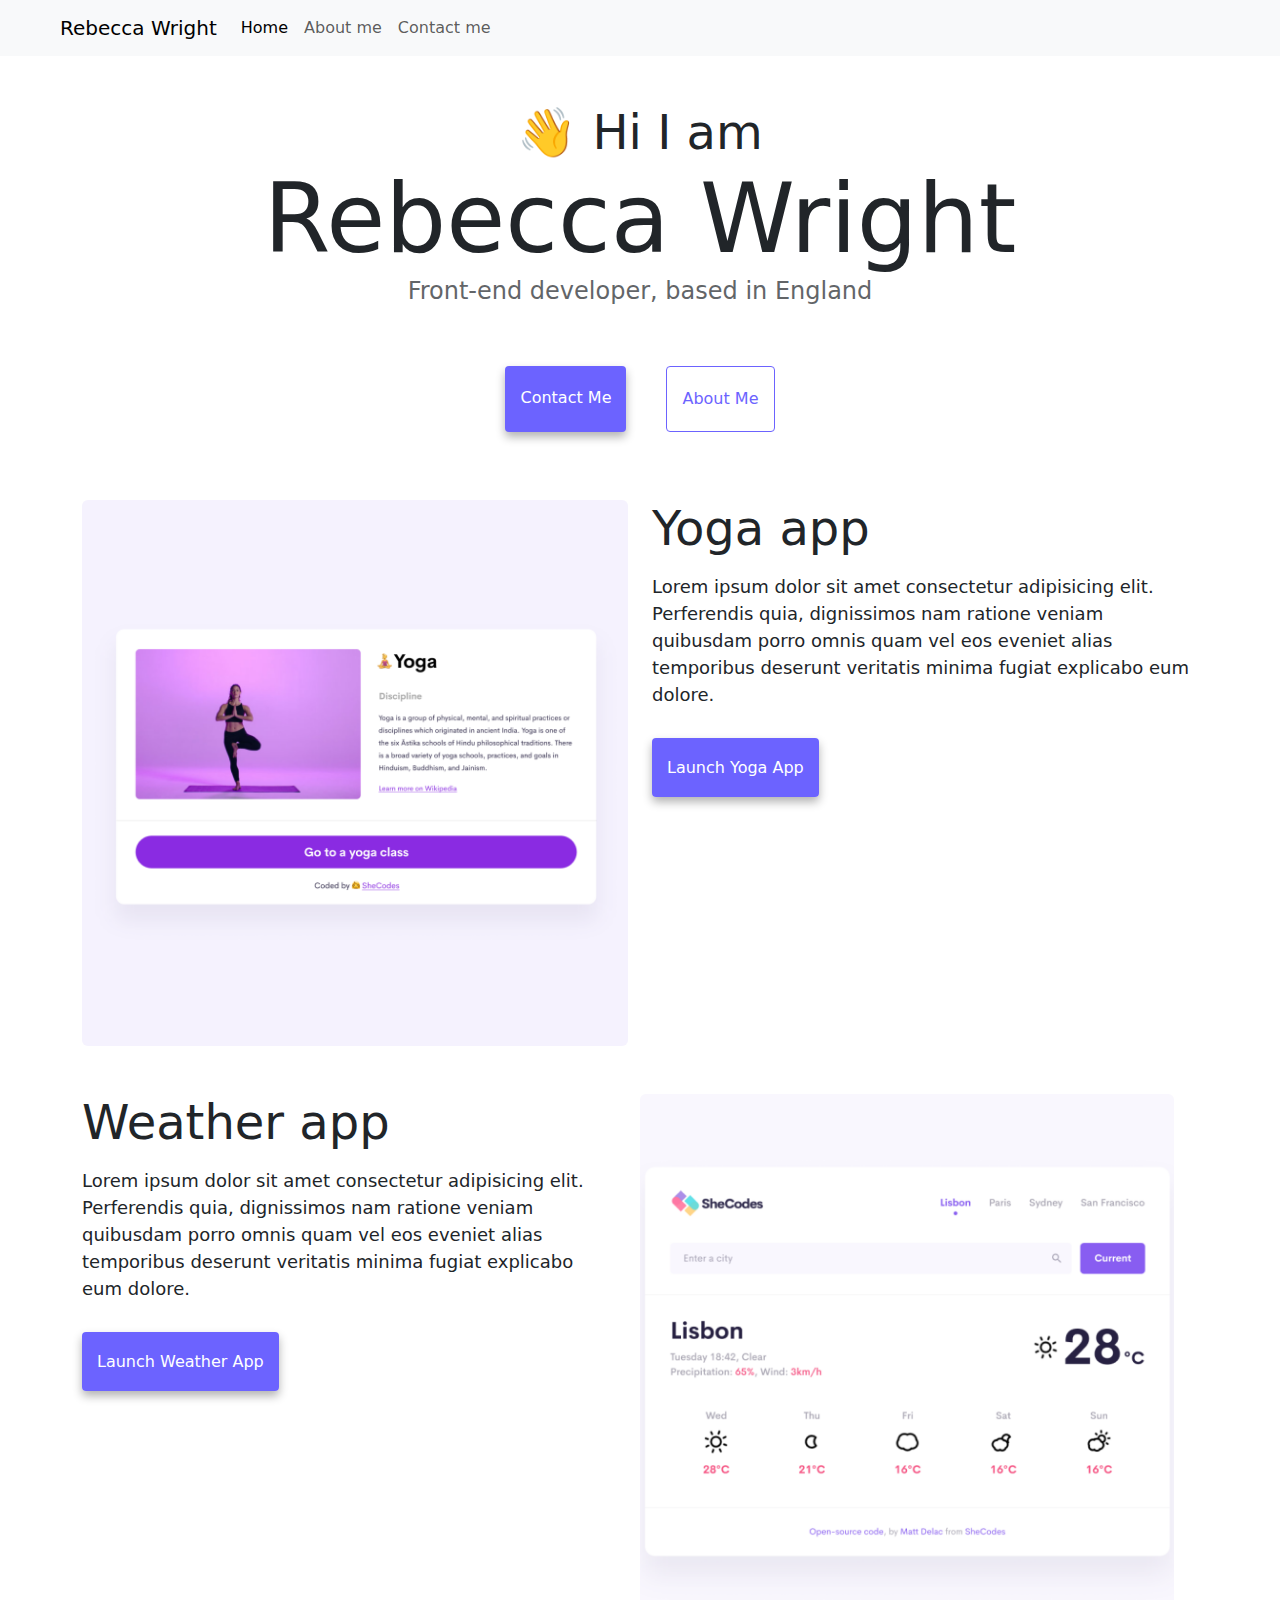
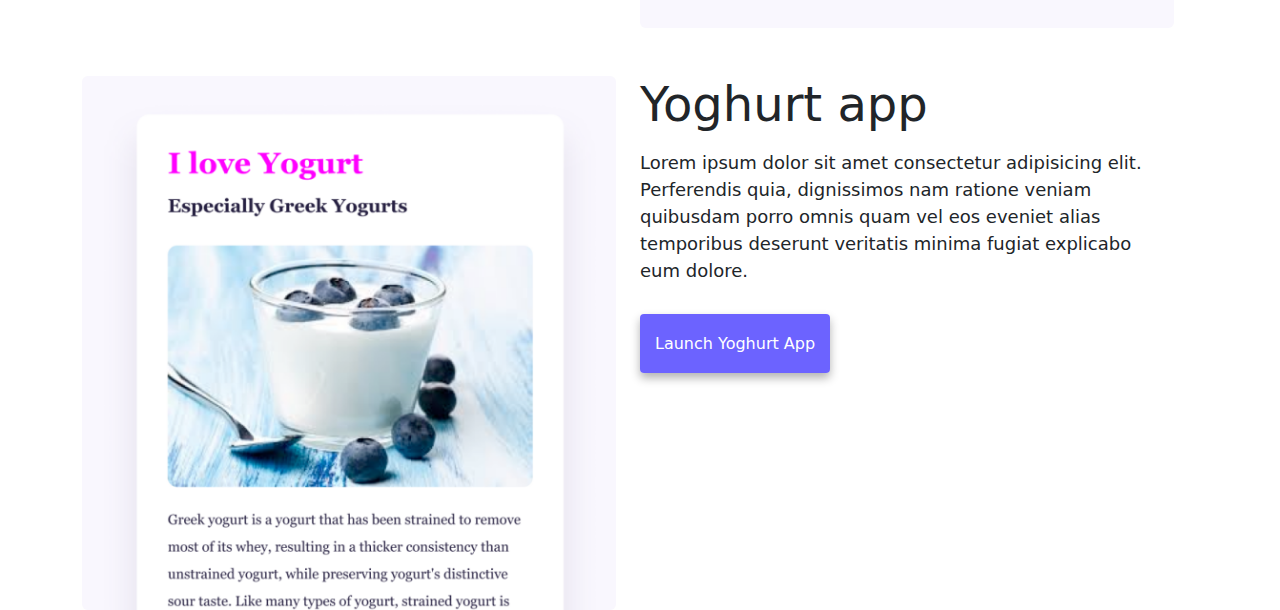
==== index.html @ efcf692b "Imported CodeSandbox File" ====
<!DOCTYPE html>
<html lang="en">
  <head>
    <meta charset="UTF-8" />
    <meta http-equiv="X-UA-Compatible" content="IE=edge" />
    <meta name="viewport" content="width=device-width, initial-scale=1.0" />
    <title>Rebecca Wright</title>
    <link
      href="https://cdn.jsdelivr.net/npm/bootstrap@5.3.3/dist/css/bootstrap.min.css"
      rel="stylesheet"
      integrity="sha384-QWTKZyjpPEjISv5WaRU9OFeRpok6YctnYmDr5pNlyT2bRjXh0JMhjY6hW+ALEwIH"
      crossorigin="anonymous"
    />
    <link rel="stylesheet" href="style.css" />
  </head>
  <body>
    <nav class="navbar sticky-top navbar-expand-lg bg-body-tertiary w-100%" fixed-top>
      <div class="container-fluid">
        <a class="navbar-brand ms-5" href="index.html">Rebecca Wright</a>
        <button
          class="navbar-toggler"
          type="button"
          data-bs-toggle="collapse"
          data-bs-target="#navbarNav"
          aria-controls="navbarNav"
          aria-expanded="false"
          aria-label="Toggle navigation"
        >
          <span class="navbar-toggler-icon"></span>
        </button>
        <div class="collapse navbar-collapse" id="navbarNav">
          <ul class="navbar-nav">
            <li class="nav-item">
              <a class="nav-link active" aria-current="page" href="index.html"
                >Home</a
              >
            </li>
            <li class="nav-item">
              <a class="nav-link" href="about.html">About me</a>
            </li>
            <li class="nav-item">
              <a class="nav-link" href="about.html#contact">Contact me</a>
            </li>
          </ul>
        </div>
      </div>
    </nav>
    <br />
    <br />
    <h2>👋 Hi I am</h2>
    <h1>Rebecca Wright</h1>
    <h3>Front-end developer, based in England</h3>
    <div class="navigation-links">
      <a href="about.html#contact" class="primary-link">Contact me</a>
      <a href="about.html" class="about-link">About me</a>
    </div>

    <div class="container">
      <div class="row mt-5">
        <div class="col-md-6">
          <img src="images/yoga.png" class="img-fluid rounded" />
        </div>
        <div class="col-md-6">
          <h2 class="mb-3">Yoga app</h2>
          <p>
            Lorem ipsum dolor sit amet consectetur adipisicing elit. Perferendis
            quia, dignissimos nam ratione veniam quibusdam porro omnis quam vel
            eos eveniet alias temporibus deserunt veritatis minima fugiat
            explicabo eum dolore.
          </p>
          <div class="mt-5">
            <a href="#" class="primary-link"> Launch Yoga App </a>
          </div>
        </div>

        <div class="row mt-5">
          <div class="col-md-6">
          <h2 class="mb-3">Weather app</h2>
          <p>
            Lorem ipsum dolor sit amet consectetur adipisicing elit. Perferendis
            quia, dignissimos nam ratione veniam quibusdam porro omnis quam vel
            eos eveniet alias temporibus deserunt veritatis minima fugiat
            explicabo eum dolore.
          </p>
          <div class="mb-5 mt-5">
            <a href="#" class="primary-link"> Launch Weather App </a>
          </div>
        </div>
        <div class="col-md-6">
          <img src="images/weather.png" class="img-fluid rounded" />
        </div>
      </div>



      <div class="row mt-5">
        <div class="col-md-6">
          <img src="images/yogurt.png" class="img-fluid rounded" />
        </div>
        <div class="col-md-6">
          <h2 class="mb-3">Yoghurt app</h2>
          <p>
            Lorem ipsum dolor sit amet consectetur adipisicing elit. Perferendis
            quia, dignissimos nam ratione veniam quibusdam porro omnis quam vel
            eos eveniet alias temporibus deserunt veritatis minima fugiat
            explicabo eum dolore.
          </p>
          <div class="mt-5">
            <a href="#" class="primary-link"> Launch Yoghurt App </a>
          </div>
        </div>


    </div>
    <script
      src="https://cdn.jsdelivr.net/npm/bootstrap@5.3.3/dist/js/bootstrap.bundle.min.js"
      integrity="sha384-YvpcrYf0tY3lHB60NNkmXc5s9fDVZLESaAA55NDzOxhy9GkcIdslK1eN7N6jIeHz"
      crossorigin="anonymous"
    ></script>
  </body>
</html>
---- style.css ----
:root {
  --primary-color: #6c63ff;
  --secondary-color: #f5f2fe;
  --box-shadow: 0 5px 10px rgba(0, 0, 0, 0.3);
}

body {
  margin: 0 auto;
  max-width: 100%;
}

h1,
h2,
h3 {
  text-align: center;
  margin: 0;
}

h1 {
  font-size: 96px;
}

h2 {
  font-size: 48px;
}

h3 {
  font-size: 24px;
  opacity: 0.7;
}

p {
  border-radius: 4px;
  font-size: 18px;
  line-height: 1.5;
}

.navigation-links {
  display: flex;
  margin-top: 40px;
  justify-content: center;
}

.navigation-links a {
  margin: 20px;
  border-radius: 4px;
  padding: 20px 15px;
  text-decoration: none;
  text-transform: capitalize;
}

.about-link {
  color: var(--primary-color);
  border: 1px solid var(--primary-color);
}

.homepage-link {
  color: var(--primary-color);
  text-align: center;
  display: block;
}

.about-paragraphs {
  display: flex;
  margin: 30px 0;
}

.about-paragraphs p {
  margin: 10px;
  text-align: center;
}

.email-link {
  display: flex;
  justify-content: center;
  color: var(--primary-color);
  font-size: 28px;
  text-decoration: none;
}

.email-link:hover {
  text-decoration: underline;
}

.img-fluid {
  max-width: 100%;
  height: auto;
}
.primary-link {
  border-radius: 4px;
  padding: 20px 15px;
  text-decoration: none;
  text-transform: capitalize;
  background: var(--primary-color);
  box-shadow: var(--box-shadow);
  color: white;
}

.mb-3 {
  text-align: left;
}
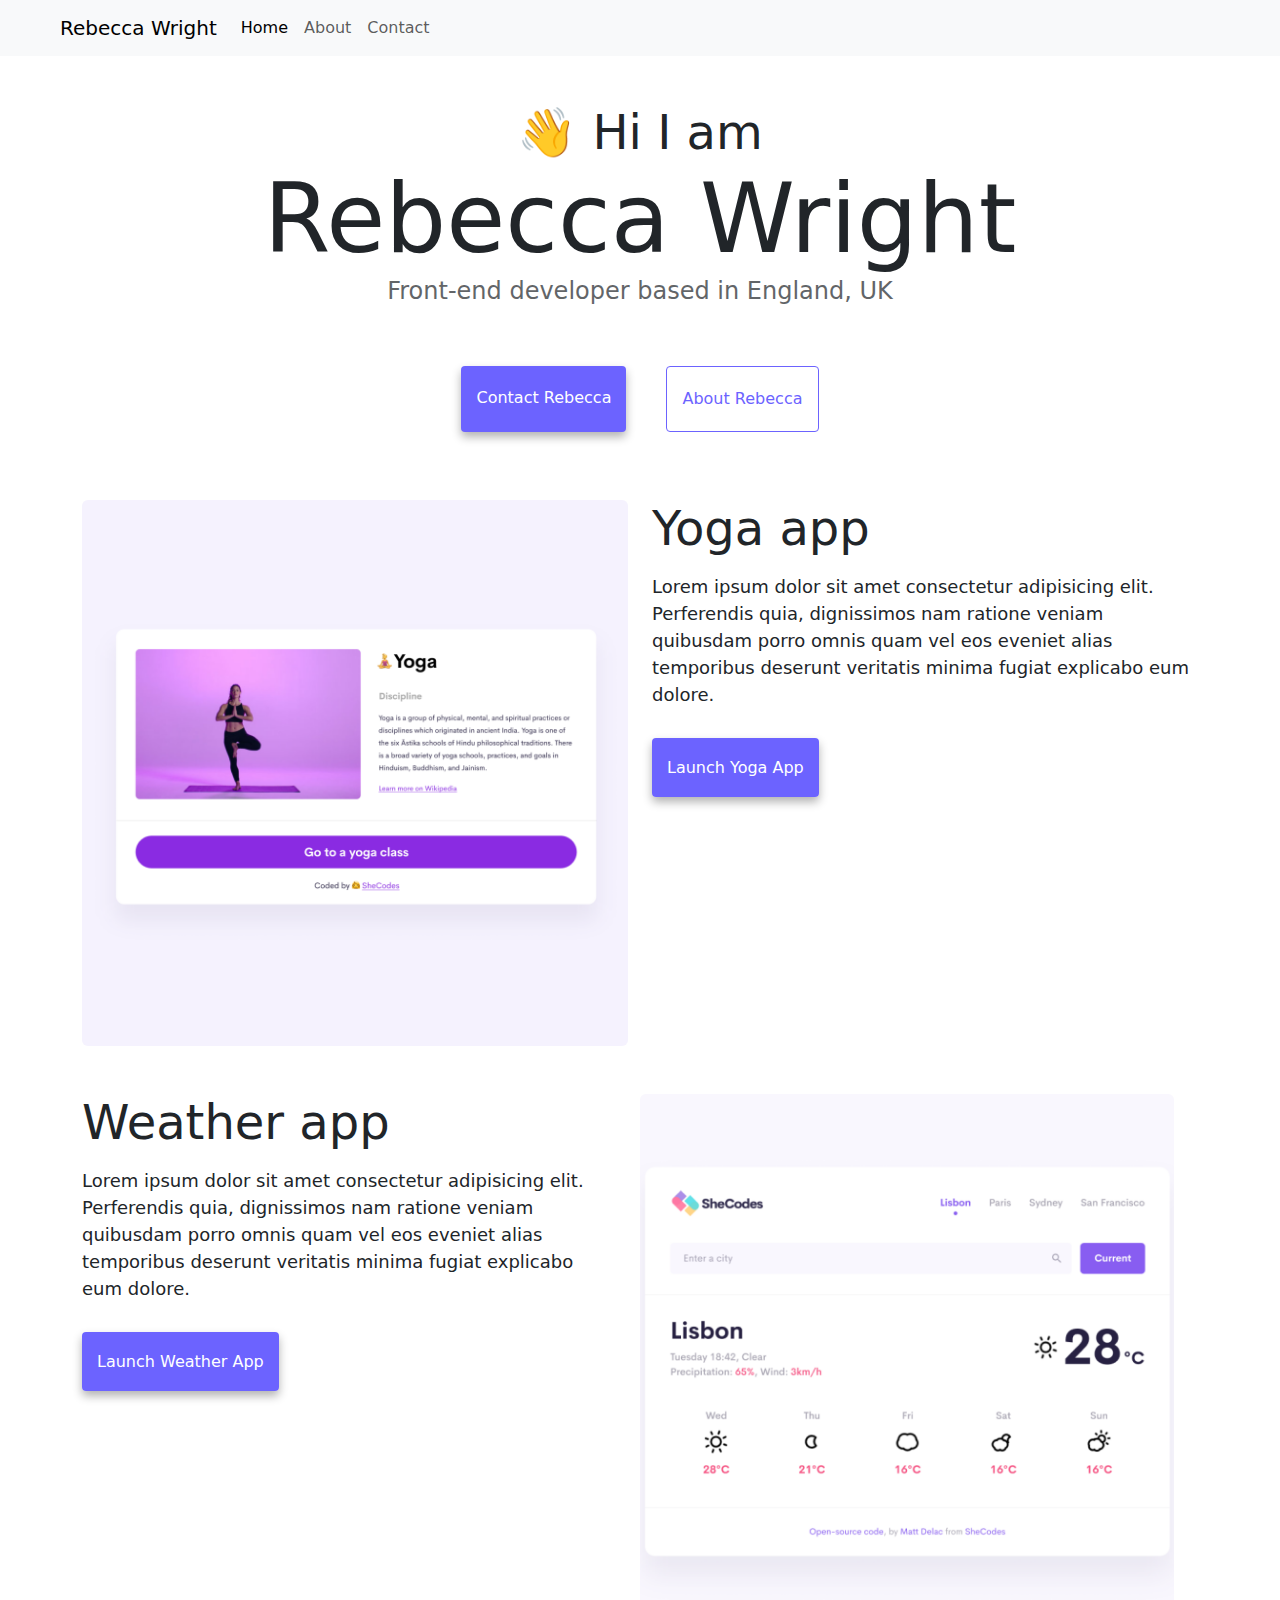
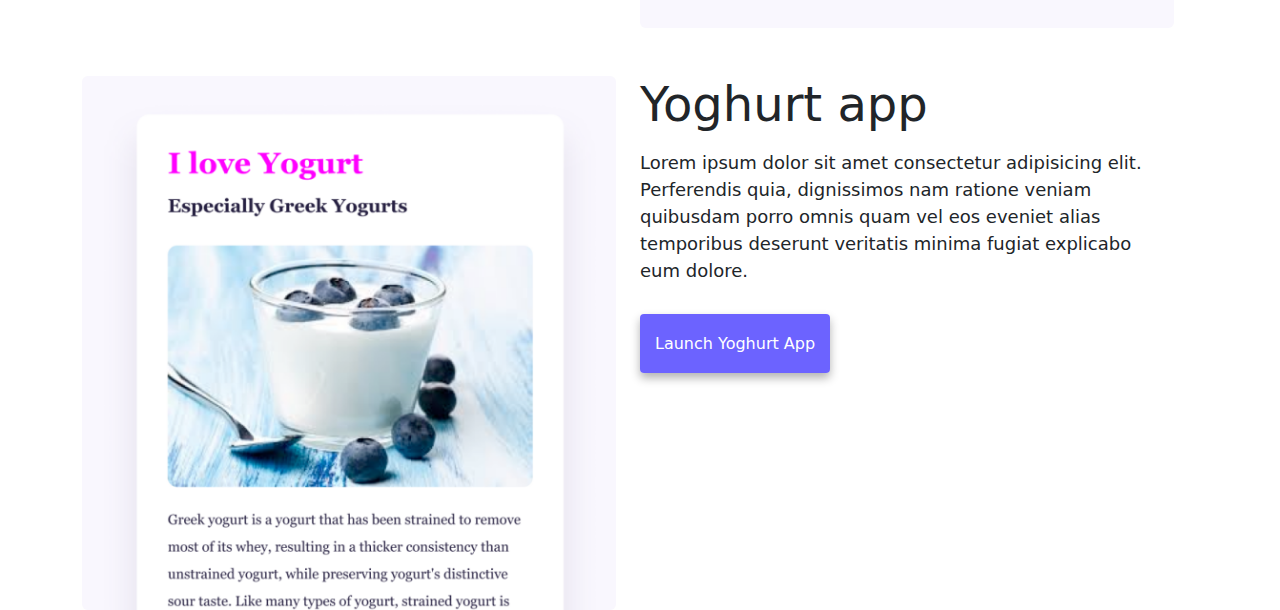
==== commit 2eddc264: "Improved SEO of site" ====
--- a/index.html
+++ b/index.html
@@ -3,8 +3,8 @@
   <head>
     <meta charset="UTF-8" />
     <meta http-equiv="X-UA-Compatible" content="IE=edge" />
-    <meta name="viewport" content="width=device-width, initial-scale=1.0" />
-    <title>Rebecca Wright</title>
+    <meta name="description" content="Portfolio of websites built by female junior front-end developer Rebecca Wright, based in England, UK." />
+    <title>Junior Front-End Developer Portfolio | Rebecca Wright</title>
     <link
       href="https://cdn.jsdelivr.net/npm/bootstrap@5.3.3/dist/css/bootstrap.min.css"
       rel="stylesheet"
@@ -36,10 +36,10 @@
               >
             </li>
             <li class="nav-item">
-              <a class="nav-link" href="about.html">About me</a>
+              <a class="nav-link" href="about.html" title="About me">About</a>
             </li>
             <li class="nav-item">
-              <a class="nav-link" href="about.html#contact">Contact me</a>
+              <a class="nav-link" href="about.html#contact" title="Contact me">Contact</a>
             </li>
           </ul>
         </div>
@@ -49,16 +49,16 @@
     <br />
     <h2>👋 Hi I am</h2>
     <h1>Rebecca Wright</h1>
-    <h3>Front-end developer, based in England</h3>
+    <h3>Front-end developer based in England, UK</h3>
     <div class="navigation-links">
-      <a href="about.html#contact" class="primary-link">Contact me</a>
-      <a href="about.html" class="about-link">About me</a>
+      <a href="about.html#contact" class="primary-link" title="Contact Rebecca">Contact Rebecca</a>
+      <a href="about.html" class="about-link" title="About Rebecca">About Rebecca</a>
     </div>
 
     <div class="container">
       <div class="row mt-5">
         <div class="col-md-6">
-          <img src="images/yoga.png" class="img-fluid rounded" />
+          <img src="images/yoga.png" alt="Yoga website" class="img-fluid rounded" />
         </div>
         <div class="col-md-6">
           <h2 class="mb-3">Yoga app</h2>
@@ -87,7 +87,7 @@
           </div>
         </div>
         <div class="col-md-6">
-          <img src="images/weather.png" class="img-fluid rounded" />
+          <img src="images/weather.png" alt="Worldwide weather forecaster app" class="img-fluid rounded" />
         </div>
       </div>
 
@@ -95,7 +95,7 @@
 
       <div class="row mt-5">
         <div class="col-md-6">
-          <img src="images/yogurt.png" class="img-fluid rounded" />
+          <img src="images/yogurt.png" alt="Greek yoghurt website" class="img-fluid rounded" />
         </div>
         <div class="col-md-6">
           <h2 class="mb-3">Yoghurt app</h2>
